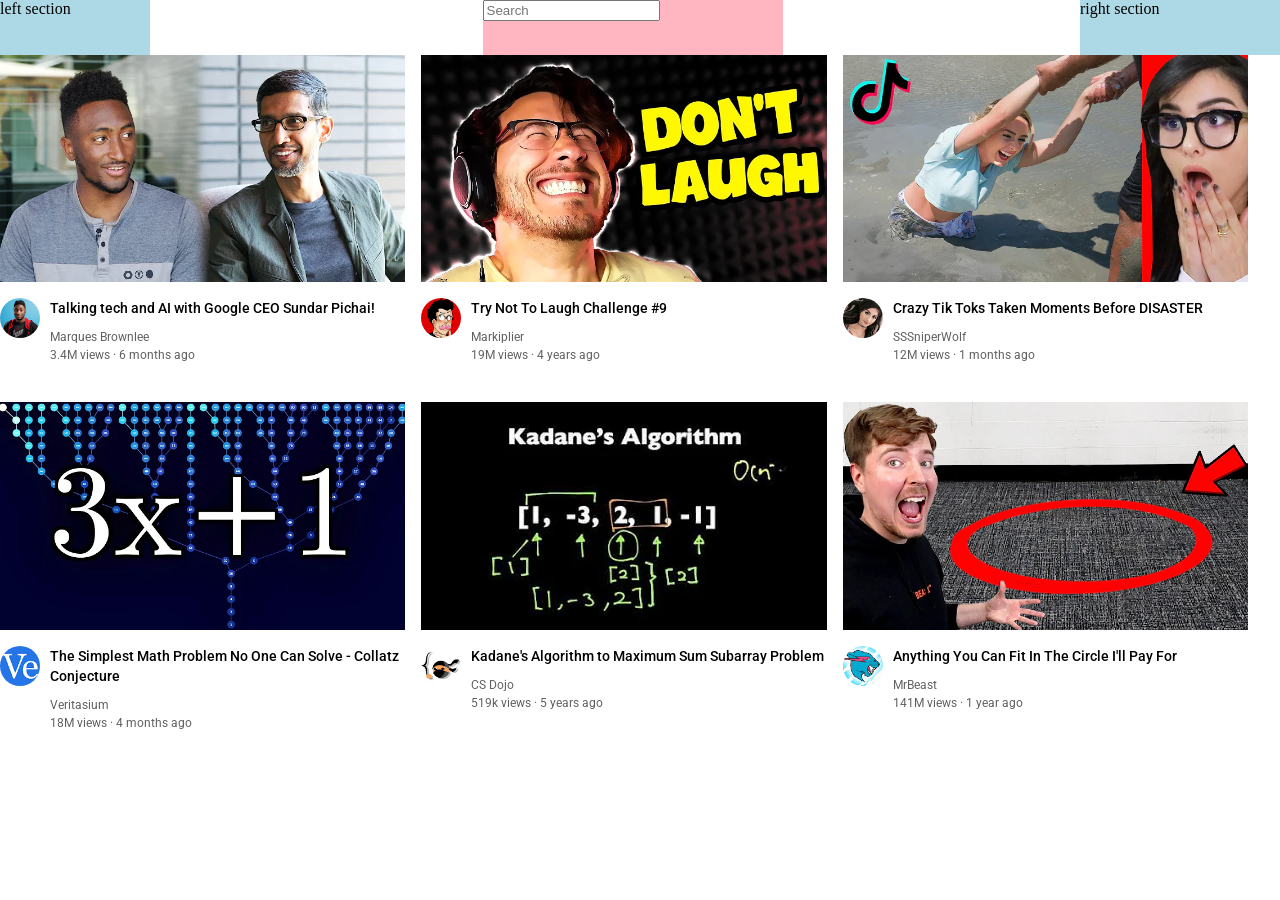
==== index.html @ e678b920 "homepage" ====
<!DOCTYPE html>
<html>
  <head>
    <title>Youtube.com Clone</title>
    
    <link rel="preconnect" href="https://fonts.googleapis.com">
    <link rel="preconnect" href="https://fonts.gstatic.com" crossorigin>
    <link href="https://fonts.googleapis.com/css2?family=Roboto:ital,wght@0,100..900;1,100..900&display=swap" rel="stylesheet">


    <link rel="stylesheet" href="styles/general.css">
    <link rel="stylesheet" href="styles/header.css">
    <link rel="stylesheet" href="styles/video.css">
  </head>

  <body>
    <div class="header">
      <div class="left-section"> left section</div>
      <div class="middle-section">  
        <input class="search-bar" type="text" placeholder="Search">
        </div>
      <div class="right-section"> right section</div>

    </div>

    <div class="video-grid">
      <div class="video-preview">
      <div class="thumbnail-row">
        <img class="thumbnail" src="thumbnails/thumbnail-1.webp">
      </div>
      <div class="video-info-grid">
        <div class="channel-picture"> 
          <img class=profile-picture src="channel-pictures/channel-1.jpeg"> 
        </div>
        <div class="video-info">
          <p class="video-title">
            Talking tech  and AI with Google CEO Sundar Pichai!
          </p>
          <p class="video-author">
            Marques Brownlee
          </p>
          <p class="video-stats">
            3.4M views &#183; 6 months ago
          </p> 
        </div>
      </div>
    </div>

    <div class="video-preview"> 
      <div class="thumbnail-row">
        <img class="thumbnail" src="thumbnails/thumbnail-2.webp">
      </div>
      <div class="video-info-grid">
        <div class="channel-picture">
        <img class="profile-picture" src="channel-pictures/channel-2.jpeg">
        </div>
        <div class="video-info">
        <p class="video-title">
          Try Not To Laugh Challenge #9
        </p>
        <p class="video-author">
          Markiplier
        </p>
        <p class="video-stats">
          19M views &#183; 4 years ago
        </p> 
        </div>
      </div>
    </div>

    <div class="video-preview">
      <div class="thumbnail-row">
        <img class="thumbnail" src="thumbnails/thumbnail-3.webp">
      </div>
      <div class="video-info-grid">
        <div class="channel-picture"> 
          <img class=profile-picture src="channel-pictures/channel-3.jpeg"> 
        </div>
        <div class="video-info">
          <p class="video-title">
            Crazy Tik Toks Taken Moments Before DISASTER
          </p>
          <p class="video-author">
            SSSniperWolf
          </p>
          <p class="video-stats">
            12M views &#183; 1 months ago
          </p> 
        </div>
      </div>
    </div>

    <div class="video-preview"> 
      <div class="thumbnail-row">
        <img class="thumbnail" src="thumbnails/thumbnail-4.webp">
      </div>
      <div class="video-info-grid">
        <div class="channel-picture">
        <img class="profile-picture" src="channel-pictures/channel-4.jpeg">
        </div>
        <div class="video-info">
        <p class="video-title">
          The Simplest Math Problem No One Can Solve - Collatz Conjecture
        </p>
        <p class="video-author">
          Veritasium
        </p>
        <p class="video-stats">
          18M views &#183; 4 months ago
        </p> 
        </div>
      </div>
    </div>

    <div class="video-preview">
      <div class="thumbnail-row">
        <img class="thumbnail" src="thumbnails/thumbnail-5.webp">
      </div>
      <div class="video-info-grid">
        <div class="channel-picture"> 
          <img class=profile-picture src="channel-pictures/channel-5.jpeg"> 
        </div>
        <div class="video-info">
          <p class="video-title">
            Kadane's Algorithm to Maximum Sum Subarray Problem
          </p>
          <p class="video-author">
            CS Dojo
          </p>
          <p class="video-stats">
            519k views &#183; 5 years ago
          </p> 
        </div>
      </div>
    </div>

    <div class="video-preview"> 
      <div class="thumbnail-row">
        <img class="thumbnail" src="thumbnails/thumbnail-6.webp">
      </div>
      <div class="video-info-grid">
        <div class="channel-picture">
        <img class="profile-picture" src="channel-pictures/channel-6.jpeg">
        </div>
        <div class="video-info">
        <p class="video-title">
          Anything You Can Fit In The Circle I'll Pay For
        </p>
        <p class="video-author">
          MrBeast
        </p>
        <p class="video-stats">
          141M views &#183; 1 year ago
        </p> 
        </div>
      </div>
    </div>
    </div>
    
  </body>
</html>
---- styles/general.css ----
p {
  font-family: Roboto, Arial;
  margin-top: 0;
  margin-bottom: 0;
}

body {
  margin: 0
}
---- styles/header.css ----
.header {
  height: 55px;
 
  display: flex;
  flex-direction: row;
  justify-content: space-between;
}

.left-section {
  background-color: lightblue;
  width: 150px;
}

.middle-section {
  background-color: lightpink;
  flex: 1;
  margin-left: 70px;
  margin-right: 35px;
  max-width: 300px;
}

.right-section {
  background-color: lightblue;
  width: 200px;
}
---- styles/video.css ----
.thumbnail {
  width: 100%;
}

.video-title {
  margin: 0;
  font-size: 14px;
  font-weight: 500;
  line-height: 20px;
  margin-bottom: 12px;
}

.video-author,
.video-stats {
  font-size: 12px;
  color: rgb(96, 96, 96);
}

.video-author {
  margin-bottom: 4px;
}

.video-info-grid {
  display: grid;
  grid-template-columns: 50px 1fr;
}

.profile-picture {
  width: 40px;
  border-radius: 50px;
}

.thumbnail-row {
  margin-bottom: 12px;
}

.video-grid {
  display: grid;
  grid-template-columns: 1fr 1fr 1fr;
  column-gap: 16px;
  row-gap: 40px;
  max-width: 1248px;
}
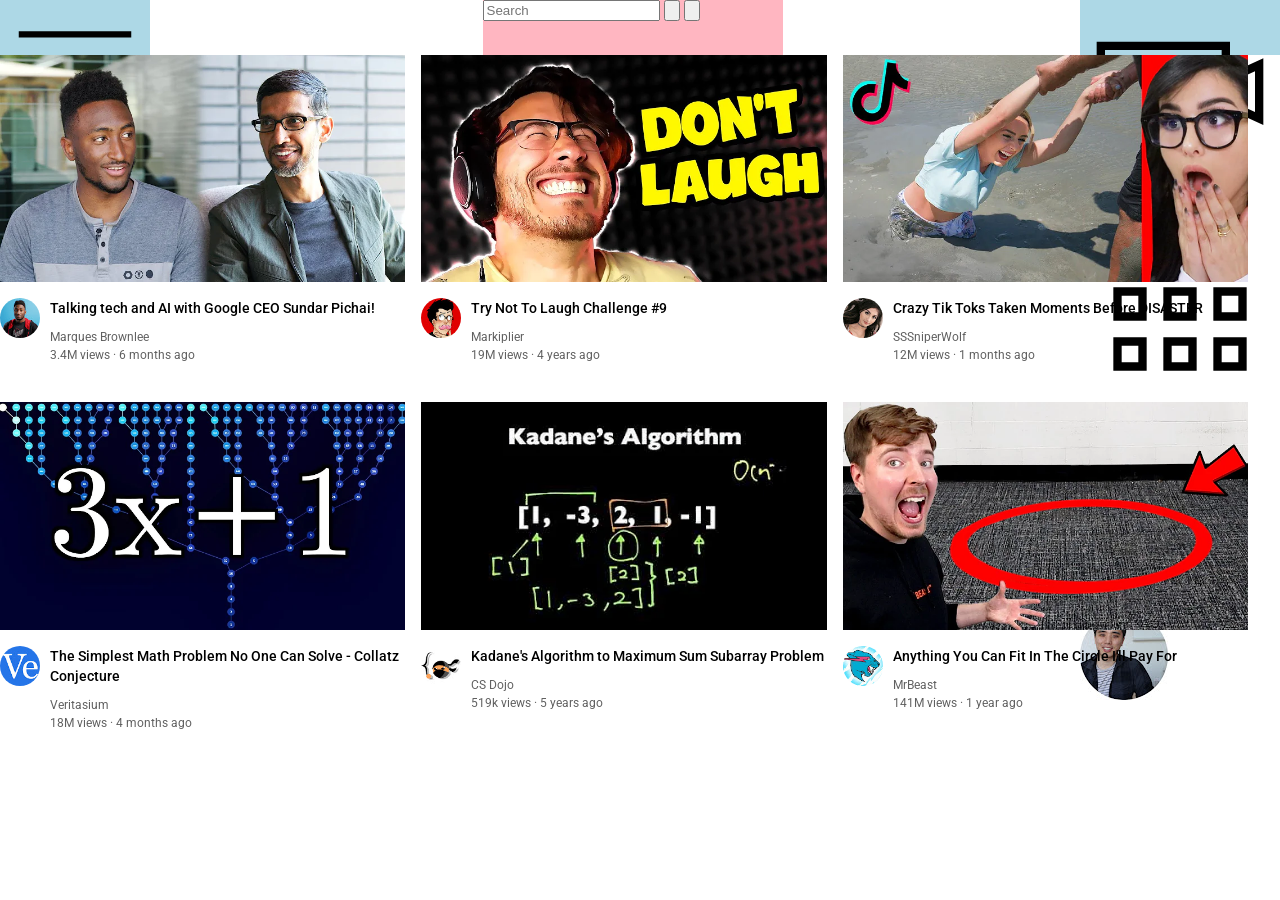
==== commit df46550f: "homepage" ====
--- a/index.html
+++ b/index.html
@@ -15,12 +15,25 @@
 
   <body>
     <div class="header">
-      <div class="left-section"> left section</div>
+      <div class="left-section"> 
+        <img class="hamburger-menu" src="icons/hamburger-menu.svg">
+        <img class="youtube-logo" src="icons/youtube-logo.svg">
+      </div>
       <div class="middle-section">  
         <input class="search-bar" type="text" placeholder="Search">
-        </div>
-      <div class="right-section"> right section</div>
-
+        <button class="search-button"> 
+          <img class="search-icon" src="icons/search.svg"> 
+        </button>  
+        <button class="voice-search-button"> 
+          <img class="voice-search-icon" src="icons/voice-search-icon.svg">
+        </button>
+      </div>
+      <div class="right-section">
+        <img class="upload-icon" src="icons/upload.svg">
+        <img class="youtube-apps-icon" src="icons/youtube-apps.svg">
+        <img class="notifications-icon" src="icons/notifications.svg">
+        <img class="current-user-picture" src="channel-pictures/my-channel.jpeg">
+      </div>
     </div>
 
     <div class="video-grid">
